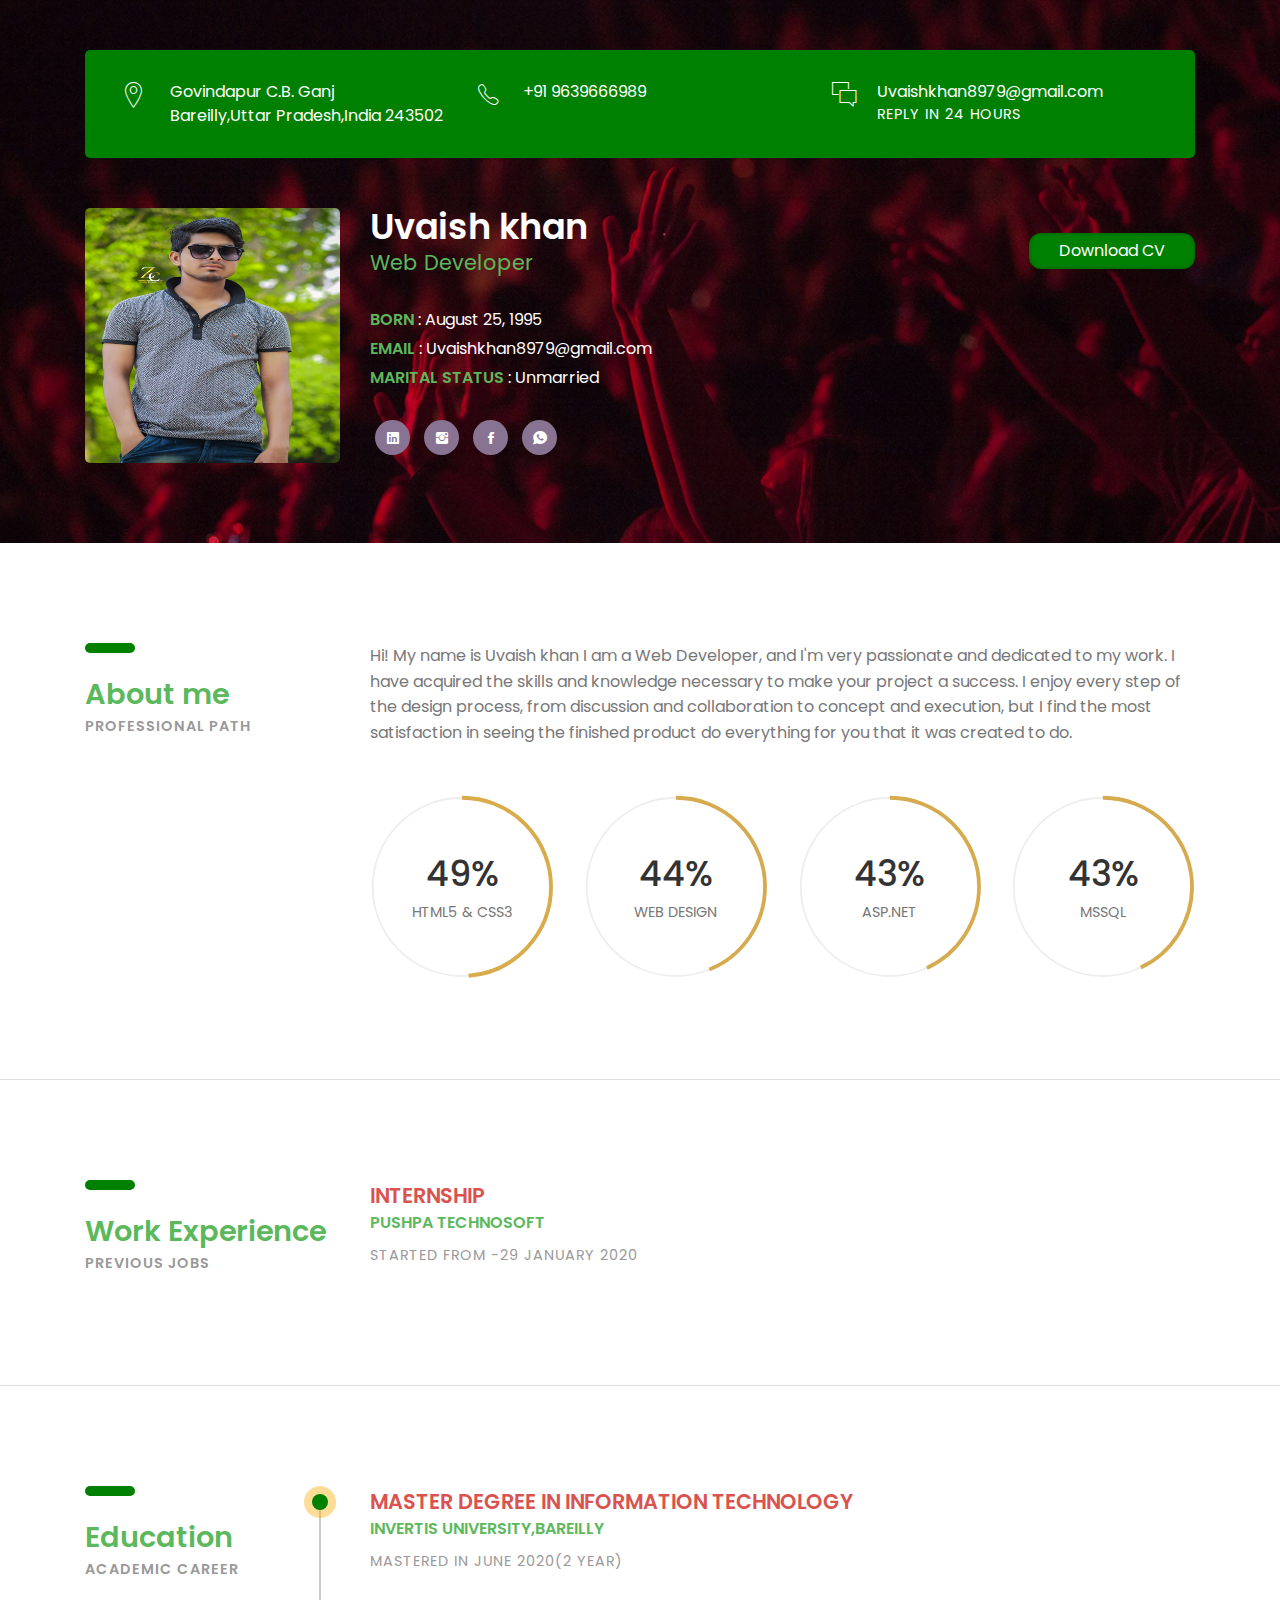
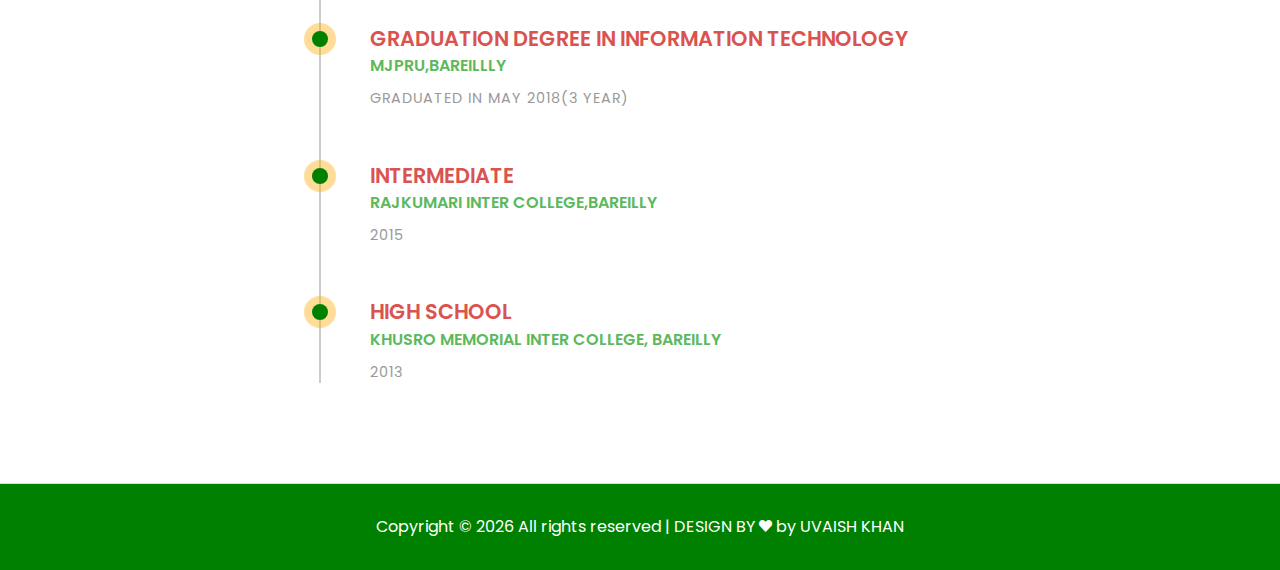
==== index.html @ 05919a77 "Rename cvv.html to index.html" ====
<!DOCTYPE html PUBLIC "-//W3C//DTD XHTML 1.0 Transitional//EN" "http://www.w3.org/TR/xhtml1/DTD/xhtml1-transitional.dtd">

<html xmlns="http://www.w3.org/1999/xhtml">
<head runat="server">
    <title>Uvaish khan</title>

<meta http-equiv="Content-Type" content="text/html; charset=UTF-8" />
<meta name="author" content="Marketify"/>
<meta name="viewport" content="width=device-width, initial-scale=1, maximum-scale=1"/>
<meta name="keywords"  content="Uvaish Khan developer aqib irfan"/>
<meta name="description" content="Hi! My name is Uvaish khan I am a Web Developer, and I'm very passionate and dedicated
                     to my work. 
                     I have acquired the skills and knowledge necessary to make your project a 
                     success. I enjoy every step of the design process, from discussion and
                      collaboration to concept and execution, but I find the most satisfaction
                     in seeing the finished product do everything for you that it was created to do."/>
	
	<!-- Font -->
	
	<link href="https://fonts.googleapis.com/css?family=Poppins:400,500,600,700%7CAllura" rel="stylesheet">
	
	<!-- Stylesheets -->
	
	<link href="common-css/bootstrap.css" rel="stylesheet">
	
	<link href="common-css/ionicons.css" rel="stylesheet">
	
	<link href="common-css/fluidbox.min.css" rel="stylesheet">
	
	<link href="02-cv-boxed/css/styles.css" rel="stylesheet">
	
	<link href="02-cv-boxed/css/responsive.css" rel="stylesheet">
</head>
<body>
    <form id="form1" runat="server">
    <section class="intro-section">
		<div class="container">
		
			<div class="heading-wrapper">
				<div class="row">
					<div class="col-sm-6 col-md-6 col-lg-4">
						<div class="info">
							<i class="icon ion-ios-location-outline"></i>
							<div class="right-area">
								<h5>Govindapur C.B. Ganj</h5>
								<h5>Bareilly,Uttar Pradesh,India 243502</h5>
							</div><!-- right-area -->
						</div><!-- info -->
					</div><!-- col-sm-4 -->
					
					<div class="col-sm-6 col-md-6 col-lg-4">
						<div class="info">
							<i class="icon ion-ios-telephone-outline"></i>
							<div class="right-area">
								<h5>+91 9639666989</h5>
							</div><!-- right-area -->
						</div><!-- info -->
					</div><!-- col-sm-4 -->
					
					<div class="col-sm-6 col-md-6 col-lg-4">
						<div class="info">
							<i class="icon ion-ios-chatboxes-outline"></i>
							<div class="right-area">
								<h5>Uvaishkhan8979@gmail.com</h5>
								<h6>REPLY IN 24 HOURS</h6>
							</div><!-- right-area -->
						</div><!-- info -->
					</div><!-- col-sm-4 -->
				</div><!-- row -->
			</div><!-- heading-wrapper -->
			
		
		
			<div class="intro">
				<div class="row">
				
					<div class="col-sm-8 col-md-4 col-lg-3">
						<div class="profile-img margin-b-30"><img src="images/UKK.jpg" alt=""></div>
					</div><!-- col-sm-8 -->
					
					<div class="col-sm-10 col-md-5 col-lg-6">		
							<h2><b>Uvaish khan</b></h2>
							<h4 class="text-success">Web Developer</h4>
							<ul class="information margin-tb-30">
								<li><b class="text-success">BORN</b> : August 25, 1995</li>
								<li><b class="text-success">EMAIL</b> : Uvaishkhan8979@gmail.com</li>
								<li><b class="text-success">MARITAL STATUS</b> : Unmarried</li>
							</ul>
							<ul class="social-icons">
								<li><a href="https://www.linkedin.com/in/uvaish-khan-932464194/" style="padding-top: 10px"><i class="ion-social-linkedin"></i></a></li>
								<li><a href="https://www.instagram.com/uvt989khan/?hl=en" style="padding-top: 10px"><i class="ion-social-instagram"></i></a></li>
								<li><a href="https://www.facebook.com/uvaish.khan.902" style="padding-top: 10px"><i class="ion-social-facebook"></i></a></li>
								<li><a href="https://wa.me/919639666989" style="padding-top: 10px"><i class="ion-social-whatsapp"></i></a></li>
							</ul>
					</div><!-- col-sm-8 -->
					
					<div class="col-sm-10 col-md-3 col-lg-3">
						<a class="downlad-btn" href="images/uvaish khan cv-pdf.pdf" target="_blank">Download CV</a>
					</div><!-- col-lg-2 -->
			
				</div><!-- row -->
			
			</div><!-- intro -->
		</div><!-- container -->
	</section><!-- intro-section -->
	
	
	<section class="about-section section">
		<div class="container">
			<div class="row">
				<div class="col-sm-12 col-md-3">
					<div class="heading">
						<h3 class="text-success"><b>About me</b></h3>
						<h6 class="font-lite-black"><b>PROFESSIONAL PATH</b></h6>
					</div>
				</div><!-- col-sm-3 -->
				<div class="col-sm-12 col-md-9">
					<p class="margin-b-50">Hi! My name is Uvaish khan I am a Web Developer, and I'm very passionate and dedicated
                     to my work.
                     I have acquired the skills and knowledge necessary to make your project a 
                     success. I enjoy every step of the design process, from discussion and
                      collaboration to concept and execution, but I find the most satisfaction
                     in seeing the finished product do everything for you that it was created to do.</p>
					
					<div class="row">
						<div class="col-sm-6 col-md-6 col-lg-3">
							<div class="radial-prog-area margin-b-30">
								<div class="radial-progress" data-prog-percent=".87">
									<div></div>
									<h6 class="progress-title">HTML5 & CSS3</h6>
								</div>
							</div><!-- radial-prog-area-->
						</div><!-- col-sm-6-->
					
						<div class="col-sm-6 col-md-6 col-lg-3">
							<div class="radial-prog-area margin-b-30">
								<div class="radial-progress" data-prog-percent=".78">
									<div></div>
									<h6 class="progress-title">WEB DESIGN</h6>
								</div>
							</div><!-- radial-prog-area-->
						</div><!-- col-sm-6-->
						
						<div class="col-sm-6 col-md-6 col-lg-3">
							<div class="radial-prog-area margin-b-30">
								<div class="radial-progress" data-prog-percent=".77">
									<div></div>
									<h6 class="progress-title">ASP.NET</h6>
								</div>
							</div><!-- radial-prog-area-->
						</div><!-- col-sm-6-->
						
						<div class="col-sm-6 col-md-6 col-lg-3">
							<div class="radial-prog-area margin-b-50">
								<div class="radial-progress" data-prog-percent=".77">
									<div></div>
									<h6 class="progress-title">MSSQL</h6>
								</div>
							</div><!-- radial-prog-area-->
						</div><!-- col-sm-6-->
					
					</div><!-- row -->
				</div><!-- col-sm-9 -->
			</div><!-- row -->
		</div><!-- container -->
	</section><!-- about-section -->
	
	<section class="experience-section section">
		<div class="container">
			<div class="row">
				<div class="col-sm-12 col-md-3">
					<div class="heading">
						<h3 class="text-success"><b>Work Experience</b></h3>
						<h6 class="font-lite-black"><b>PREVIOUS JOBS</b></h6>
					</div>
				</div><!-- col-sm-3 -->
				
				<div class="col-sm-12 col-md-9">
					<!-- experience -->
					
					<div class="experience margin-b-50">
						<h4 class="text-danger"><b>INTERNSHIP</b></h4>
						<h5 class="text-success"><b>PUSHPA TECHNOSOFT</b></h5>
						<h6 class="font-lite-black margin-t-10">STARTED FROM -29 JANUARY 2020</h6>
						<!--<p class="margin-tb-30">Duis non volutpat arcu, eu mollis tellus. Sed finibus aliquam neque sit amet sodales. 
							Lorem ipsum dolor sit amet, consectetur adipiscing elit. Nulla maximus pellentes que velit, 
							quis consequat nulla effi citur at. Maecenas sed massa tristique.Duis non volutpat arcu, 
							eu mollis tellus. Sed finibus aliquam neque sit amet sodales. </p>
						<ul class="list">
							<li>Duis non volutpat arcu, eu mollis tellus.</li>
							<li>Quis consequat nulla effi citur at.</li>
							<li>Sed finibus aliquam neque sit.</li>
						</ul>-->
					</div><!-- experience -->
					
				</div><!-- col-sm-9 -->
			</div><!-- row -->
		</div><!-- container -->
	</section><!-- experience-section -->
	
	<!--<section class="portfolio-section section">
		<div class="container">
			<div class="row">
				<div class="col-sm-12 col-md-3">
					<div class="heading">
						<h3><b>Portfolio</b></h3>
						<h6 class="font-lite-black"><b>MY WORK</b></h6>
					</div>
				</div>
				
				<div class="col-sm-12 col-md-9">
					<div class="portfolioFilter clearfix margin-b-80">
						<a href="#" data-filter="*" class="current"><b>ALL</b></a>
						<a href="#" data-filter=".web-design"><b>WEB DESIGN</b></a>
						<a href="#" data-filter=".branding"><b>BRANDING</b></a>
						<a href="#" data-filter=".graphic-design"><b>GRAPHIC DESIGN</b></a>
					</div>
				</div>
             
			</div>
            
     
			
			<div class="portfolioContainer  margin-b-50">
				
				<div class="p-item web-design">
					<a href="images/portfolio-13-400x400.jpg" data-fluidbox>
						<img src="images/portfolio-13-400x400.jpg" alt=""></a>
				</div>
				
				<div class="p-item branding graphic-design">
					<a href="images/portfolio-14-400x400.jpg" data-fluidbox>
						<img src="images/portfolio-14-400x400.jpg" alt=""></a>
				</div>
				
				<div class="p-item web-design">
					<a href="images/portfolio-15-400x400.jpg" data-fluidbox>
						<img src="images/portfolio-15-400x400.jpg" alt=""></a>
				</div>
				
				<div class="p-item graphic-design">
					<a class="img" href="images/portfolio-16-400x400.jpg" data-fluidbox>
						<img src="images/portfolio-16-400x400.jpg" alt=""></a>
				</div>
				
				<div class="p-item branding graphic-design">
					<a href="images/portfolio-17-400x400.jpg" data-fluidbox>
						<img src="images/portfolio-17-400x400.jpg" alt=""></a>
				</div>
				
				<div class="p-item graphic-design web-design">
					<a href="images/portfolio-18-400x400.jpg" data-fluidbox>
						<img src="images/portfolio-18-400x400.jpg" alt=""></a>
				</div>
				
				<div class="p-item  graphic-design branding">
					<a href="images/portfolio-19-400x400.jpg" data-fluidbox>
						<img src="images/portfolio-19-400x400.jpg" alt=""></a>
				</div>
					
				<div class="p-item web-design branding">
					<a href="images/portfolio-20-400x400.jpg" data-fluidbox>
						<img src="images/portfolio-20-400x400.jpg" alt=""></a>
				</div>
			
			</div>
		</div>
	</section>-->
    <!-- portfolio-section -->
	
	
	<section class="education-section section">
		<div class="container">
			<div class="row">
				<div class="col-sm-12 col-md-3">
					<div class="heading">
						<h3 class="text-success"><b>Education</b></h3>
						<h6 class="font-lite-black"><b>ACADEMIC CAREER</b></h6>
					</div>
				</div><!-- col-sm-3 -->
				
				<div class="col-sm-12 col-md-9">
				
					<div class="education-wrapper">
						<div class="education margin-b-50">
							<h4 class="text-danger"><b>MASTER DEGREE IN INFORMATION TECHNOLOGY</b></h4>
							<h5 class="text-success"><b>INVERTIS UNIVERSITY,BAREILLY</b></h5>
							<h6 class="font-lite-black margin-t-10">MASTERED IN JUNE 2020(2 YEAR)</h6>
							<!--<p class="margin-tb-30">Duis non volutpat arcu, eu mollis tellus. Sed finibus aliquam neque sit amet sodales. 
							Lorem ipsum dolor sit amet, consectetur adipiscing elit. Nulla maximus pellentes que velit, 
							quis consequat nulla effi citur at. Maecenas sed massa tristique.Duis non volutpat arcu, 
							eu mollis tellus. Sed finibus aliquam neque sit amet sodales. </p>-->
						</div><!-- education -->
						
						<div class="education margin-b-50">
							<h4 class="text-danger"><b>GRADUATION DEGREE IN INFORMATION TECHNOLOGY</b></h4>
							<h5 class="text-success"><b>MJPRU,BAREILLLY</b></h5>
							<h6 class="font-lite-black margin-t-10">GRADUATED IN MAY 2018(3 YEAR)</h6>
							<!--<p class="margin-tb-30">Duis non volutpat arcu, eu mollis tellus. Sed finibus aliquam neque sit amet sodales. 
							Lorem ipsum dolor sit amet, consectetur adipiscing elit. Nulla maximus pellentes que velit, 
							quis consequat nulla effi citur at. Maecenas sed massa tristique.Duis non volutpat arcu, 
							eu mollis tellus. Sed finibus aliquam neque sit amet sodales. </p>-->
						</div><!-- education -->
						
						<div class="education margin-b-50">
							<h4 class="text-danger"><b>INTERMEDIATE</b></h4>
							<h5 class="text-success" ><b>RAJKUMARI INTER COLLEGE,BAREILLY</b></h5>
							<h6 class="font-lite-black margin-t-10">2015</h6>
						<!--	<p class="margin-tb-30">Duis non volutpat arcu, eu mollis tellus. Sed finibus aliquam neque sit amet sodales. 
							Lorem ipsum dolor sit amet, consectetur adipiscing elit. Nulla maximus pellentes que velit, 
							quis consequat nulla effi citur at. Maecenas sed massa tristique.Duis non volutpat arcu, 
							eu mollis tellus. Sed finibus aliquam neque sit amet sodales. </p>-->
						</div><!-- education -->
                        	<div class="education margin-b-50">
							<h4 class="text-danger"><b>HIGH SCHOOL</b></h4>
							<h5 class="text-success"><b>KHUSRO MEMORIAL INTER COLLEGE, BAREILLY</b></h5>
							<h6 class="font-lite-black margin-t-10">2013</h6>
						<!--	<p class="margin-tb-30">Duis non volutpat arcu, eu mollis tellus. Sed finibus aliquam neque sit amet sodales. 
							Lorem ipsum dolor sit amet, consectetur adipiscing elit. Nulla maximus pellentes que velit, 
							quis consequat nulla effi citur at. Maecenas sed massa tristique.Duis non volutpat arcu, 
							eu mollis tellus. Sed finibus aliquam neque sit amet sodales. </p>-->
						</div><!-- education -->
					</div><!-- education-wrapper -->
				</div><!-- col-sm-9 -->
			</div><!-- row -->
		</div><!-- container -->
		
	</section><!-- education-section -->
	
	<footer>
		<p class="copyright" style="color: white;">
			<!-- Link back to Colorlib can't be removed. Template is licensed under CC BY 3.0. -->
Copyright &copy;
<script>
	document.write(new Date().getFullYear());
</script> All rights reserved | DESIGN BY <i class="ion-heart" aria-hidden="true"></i> by <a href="#" target="_blank">UVAISH KHAN</a>
<!-- Link back to Colorlib can't be removed. Template is licensed under CC BY 3.0. -->
		</p>
	</footer>
	
	
	<!-- SCIPTS -->
	
	<script src="common-js/jquery-3.2.1.min.js"></script>
	
	<script src="common-js/tether.min.js"></script>
	
	<script src="common-js/bootstrap.js"></script>
	
	<script src="common-js/isotope.pkgd.min.js"></script>
	
	<script src="common-js/jquery.waypoints.min.js"></script>
	
	<script src="common-js/progressbar.min.js"></script>
	
	<script src="common-js/jquery.fluidbox.min.js"></script>
	
	<script src="common-js/scripts.js"></script>
	
    </form>
</body>
</html>
---- common-css/fluidbox.min.css ----
@-webkit-keyframes a{0%{-webkit-transform:translate(-50%,-50%) rotateX(0) rotateY(0);transform:translate(-50%,-50%) rotateX(0) rotateY(0)}50%{-webkit-transform:translate(-50%,-50%) rotateX(-180deg) rotateY(0);transform:translate(-50%,-50%) rotateX(-180deg) rotateY(0)}to{-webkit-transform:translate(-50%,-50%) rotateX(-180deg) rotateY(-180deg);transform:translate(-50%,-50%) rotateX(-180deg) rotateY(-180deg)}}@keyframes a{0%{-webkit-transform:translate(-50%,-50%) rotateX(0) rotateY(0);transform:translate(-50%,-50%) rotateX(0) rotateY(0)}50%{-webkit-transform:translate(-50%,-50%) rotateX(-180deg) rotateY(0);transform:translate(-50%,-50%) rotateX(-180deg) rotateY(0)}to{-webkit-transform:translate(-50%,-50%) rotateX(-180deg) rotateY(-180deg);transform:translate(-50%,-50%) rotateX(-180deg) rotateY(-180deg)}}.fluidbox{outline:none}.fluidbox__overlay{background-color:hsla(0,0%,100%,.85);cursor:pointer;cursor:zoom-out;opacity:0;pointer-events:none;position:fixed;top:-100%;left:0;bottom:-100%;right:0;-webkit-transition:all .5s ease-in-out;transition:all .5s ease-in-out}.fluidbox--opened .fluidbox__overlay{pointer-events:auto}.fluidbox__wrap{background-position:center center;background-size:cover;margin:0 auto;position:relative;-webkit-transition:all .5s ease-in-out;transition:all .5s ease-in-out}.fluidbox--closed .fluidbox__thumb,.fluidbox__thumb{-webkit-transition:opacity 0s ease-in-out 0s;transition:opacity 0s ease-in-out 0s}.fluidbox__ghost{background-size:100% 100%;background-position:center center;background-repeat:no-repeat;position:absolute;-webkit-transition:opacity 0s 0s,-webkit-transform .5s 0s;transition:opacity 0s 0s,-webkit-transform .5s 0s;transition:opacity 0s 0s,transform .5s 0s;transition:opacity 0s 0s,transform .5s 0s,-webkit-transform .5s 0s}.fluidbox--opened .fluidbox__ghost{cursor:pointer;cursor:zoom-out}.fluidbox--closed .fluidbox__ghost{-webkit-transition:opacity 0s .5s,-webkit-transform .5s 0s;transition:opacity 0s .5s,-webkit-transform .5s 0s;transition:opacity 0s .5s,transform .5s 0s;transition:opacity 0s .5s,transform .5s 0s,-webkit-transform .5s 0s}.fluidbox__loader{opacity:0;-webkit-perspective:200px;perspective:200px;pointer-events:none;position:absolute;top:0;left:0;bottom:0;right:0}.fluidbox__loader:before{background-color:hsla(0,0%,100%,.85);content:'';-webkit-transform-style:preserve-3d;transform-style:preserve-3d;position:absolute;top:50%;left:50%;width:20%;padding-bottom:20%;-webkit-transform:translate(-50%,-50%);transform:translate(-50%,-50%);-webkit-transition-property:-webkit-transform;transition-property:-webkit-transform;transition-property:transform;transition-property:transform,-webkit-transform;-webkit-transition-duration:.5s;transition-duration:.5s;-webkit-transition-delay:0s;transition-delay:0s}.fluidbox--loading .fluidbox__loader{opacity:1;-webkit-transition:opacity .5s ease-in-out .5s;transition:opacity .5s ease-in-out .5s}.fluidbox--loading .fluidbox__loader:before{-webkit-animation:a 1s 0s infinite ease-in-out forwards;animation:a 1s 0s infinite ease-in-out forwards}
/*# sourceMappingURL=fluidbox.min.css.map */
---- 02-cv-boxed/css/styles.css ----
/*
====================================================

* 	[Master Stylesheet]
	
	Theme Name :  
	Version    :  
	Author     :  
	Author URI :  

====================================================

	TOC
	
	1. PRIMARY STYLES
	2. COMMONS FOR PAGE DESIGN
	3. INTRO SECTION
		HEADER 
		INTRO 
	4. ABOUT SECTION
	5. EXPERIENCE SECTION
	6. PORFOLIO SECTION
	7. EDUCATION SECTION
	8. FOOTER

====================================================


/* ---------------------------------
1. PRIMARY STYLES
--------------------------------- */

html{ font-size: 100%; height: 100%; overflow-x: hidden; margin: 0px;  padding: 0px; touch-action: manipulation; }


body{ font-size: 16px; font-family: 'Poppins', serif; width: 100%; height: 100%; margin: 0; font-weight: 400;
	-webkit-font-smoothing: antialiased; -moz-osx-font-smoothing: grayscale; word-wrap: break-word; 
	color: #333; }

h1, h2, h3, h4, h5, h6, p, a, ul, span, li, img, inpot, button{ margin: 0; padding: 0; }

h1,h2,h3,h4,h5,h6{ line-height: 1.5; font-weight: inherit; }

h1,h2,h3{ font-family: 'Poppins', cursive; }

p{ line-height: 1.6; font-size: 1em; font-weight: 400; color: #777; }

h1{ font-size: 4em; line-height: 1; }
h2{ font-size: 2.2em; line-height: 1.1; }
h3{ font-size: 1.8em; }
h4{ font-size: 1.3em; }
h5{ font-size: 1em; }
h6{ font-size: .9em; letter-spacing: 1px; }

a, button{ display: inline-block; text-decoration: none; color: inherit; line-height: 1; 
	-webkit-transition: all .25s ease-in-out; transition: all .25s ease-in-out; }

a:focus, a:active, a:hover,
button:focus, button:active, button:hover,
a b.light-color:hover{ text-decoration: none; color: #FFA804; }

b{ font-weight: 600; }

img{ width: 100%; }

li{ list-style: none; display: inline-block; }

span{ display: inline-block; }

button{ outline: 0; border: 0; background: none; cursor: pointer; }

.icon{ font-size: 1.1em; display: inline-block; line-height: inherit; }

[class^="icon-"]:before, [class*=" icon-"]:before{ line-height: inherit; }

b.max-bold{ font-weight: 700; }



/* ---------------------------------
2. COMMONS FOR PAGE DESIGN
--------------------------------- */

.section{ padding: 100px 0 50px; border-bottom: 1px solid #ddd; }

.section .heading{ margin-bottom: 60px; }

.section .heading:before{ content:''; height: 10px; width: 50px; border-radius: 5px;
	margin-bottom: 20px; display: block; background: #008000; }
	
.margin-t-10{ margin-top: 10px; }

.margin-b-30{ margin-bottom: 30px; }
.margin-b-50{ margin-bottom: 50px; }

.margin-tb-30{ margin-top: 30px; margin-bottom: 30px; }

.font-yellow{ color: #FFA600; }

.font-semi-white{ color: #ddd; }

.font-lite-black{ color: #999; }



/* ---------------------------------
3. INTRO SECTION
--------------------------------- */

.intro-section{ padding: 50px 0; position: relative; background-size: cover; 
	z-index: 1;background-image: url(../../images/slider-3-1920x1080.jpg); }

.intro-section:before{ content:''; z-index: -1; position: absolute; top: 0; bottom: 0; left: 0; 
	right: 0; background: rgba(0,0,0, .2); }

	
/* HEADER */

.intro-section .heading-wrapper{ border-radius: 5px; padding: 30px 40px 20px; margin-bottom: 50px;
	background: #008000; color: #fff; }

.intro-section .info{ margin-bottom: 10px; }

.intro-section .info .icon{ float: left; font-size: 30px; }

.intro-section .info .right-area{ margin-left: 45px; }


/* INTRO */

.intro{ color: #fff; }

.intro .profile-img{ max-width: 400px; border-radius: 5px; overflow: hidden; }

.intro .information > li{ display: block; margin: 5px 0; }

.intro .social-icons > li > a{ height: 35px; line-height: 35px; width: 35px; border-radius: 20px; 
	overflow: hidden; z-index: 1; position: relative; margin: 0 5px 5px; text-align: center;
	background: #887392; color: #fff; }

.intro .social-icons > li > a:after{ content: ''; position: absolute; bottom: 0; left: 0; right: 0;
	top: 0; z-index: -1; border-radius: 20px; background: #FFA804; 
	-webkit-transition: all .2s ease; transition: all .2s ease;
	-webkit-transform: scale(0); transform: scale(0); }

.intro .social-icons > li > a:hover:after{ -webkit-transform: scale(1); transform: scale(1); }


.intro .downlad-btn{ padding: 10px 30px; border-radius: 12px; float: right; margin-top: 25px;
	box-shadow: inset 0 0px 4px rgba(0,0,0,.3); background: #008000; color: #fff; text-align:center;
	-webkit-transition: all .2s ease; transition: all .2s ease; }

.intro .downlad-btn:hover{ -webkit-transform: translateY(-4px); transform: translateY(-4px); }



/* ---------------------------------
4. ABOUT SECTION
--------------------------------- */

.radial-progress{ position: relative; max-width: 200px; margin: 0 auto; }

.radial-progress .progressbar-text{ font-size: 2.2em; font-weight: 500; 
	padding-bottom: 25px!important; color: #333!important; }

.radial-progress .progressbar-text:after{ content:'%'; }

.radial-progress .progress-title{ position: absolute; top: 50%; left: 50%; width: 100%;
	letter-spacing: 0; text-align: center; transform: translate(-50%, 15px); color: #777; }

	

/* ---------------------------------
5. EXPERIENCE SECTION
--------------------------------- */

.experience .list > li{ display: block; position: relative; margin-bottom: 10px; padding-left: 20px; }

.experience .list > li:before{ content: ''; position: absolute; top: 50%; left: 0; height: 10px; 
	width: 10px; margin-top: -5px; display: block; border-radius: 10px; border: 2px solid #555; }

	

/* ---------------------------------
6. PORFOLIO SECTION
--------------------------------- */

.portfolio-section{ position: relative; }

.portfolio-section .portfolioFilter{ margin-top: 60px; color: #666; }

.portfolio-section .portfolioFilter a{ margin: 10px 10px 0 0; }

.portfolio-section .portfolioFilter a.current{ color: #FFA804; }

.portfolio-section .portfolioContainer{ margin-left: -15px; margin-right: -15px; }

.portfolio-section .p-item{ width: 25%; padding: 0 7.5px 0px; margin-top: 15px; }

.portfolio-section .p-item a{ display: inline-block; position: relative; }


	
/* ---------------------------------
7. EDUCATION SECTION
--------------------------------- */

.education-wrapper{ position: relative; }

.education-wrapper:after{ content:''; position: absolute; top: 8px; bottom: 0; left: -51px;
	width: 2px; background: #ccc; }

.education-wrapper .education{ position: relative; }

.education-wrapper .education:after{ content:''; position: absolute; top: 8px; left: -58px; width: 16px; 
	height: 16px; border-radius: 10px; z-index: 1;
	box-shadow: 0 0 0 8px rgba(255,171,0, .4); background: #008000; }
	
	
	
/* ---------------------------------
8. FOOTER
--------------------------------- */

.copyright{ text-align: center; padding: 30px 0; background: #008000; }
---- 02-cv-boxed/css/responsive.css ----
/* Screens Resolution : 992px
-------------------------------------------------------------------------- */
@media only screen and (max-width: 1200px) {
	
}

/* Screens Resolution : 992px
-------------------------------------------------------------------------- */
@media only screen and (max-width: 992px) {

	


	
	/* ---------------------------------
	7. EDUCATION SECTION
	--------------------------------- */
	
	.education-wrapper:after,
	.education-wrapper .education:after{ display: none; }
}

/* Screens Resolution : 767px
-------------------------------------------------------------------------- */
@media only screen and (max-width: 767px) {
	
	/* ---------------------------------
	1. PRIMARY STYLES
	--------------------------------- */

	p{ line-height: 1.4; }

	h1{ font-size: 3em; }
	h2{ font-size: 2em; }
	h3{ font-size: 1.8em; }


	
	/* ---------------------------------
	2. COMMONS FOR PAGE DESIGN
	--------------------------------- */

	.section{ padding: 50px 0 0px; }

	.section .heading{ margin-bottom: 30px; }

	
	/* ---------------------------------
	3. INTRO SECTION
	--------------------------------- */

	/* INTRO */

	.intro .downlad-btn{ float: none; }
	
		/* ---------------------------------
	6. PORFOLIO SECTION
	--------------------------------- */
	
	.portfolio-section .portfolioFilter{ margin-top: 0px; margin-bottom: 20px; }
	
	.portfolio-section .p-item{ width: 50%; }
	
}

/* Screens Resolution : 575px
-------------------------------------------------------------------------- */
@media only screen and (max-width: 575px) {
	
	/* ---------------------------------
	1. PRIMARY STYLES
	--------------------------------- */

	body{ font-size: 14px;  }
	
	/* ---------------------------------
	6. PORFOLIO SECTION
	--------------------------------- */

	.portfolio-section .p-item{ width: 100%; }
	
}

/* Screens Resolution : 479px
-------------------------------------------------------------------------- */
@media only screen and (max-width: 479px) {


}

/* Screens Resolution : 359px
-------------------------------------------------------------------------- */
@media only screen and (max-width: 359px) {
	
	

}

/* Screens Resolution : 290px
-------------------------------------------------------------------------- */
@media only screen and (max-width: 290px) {

	
}

/* Screens Resolution : 290px
-------------------------------------------------------------------------- */
@media only screen and (max-width: 260px) {

	
}
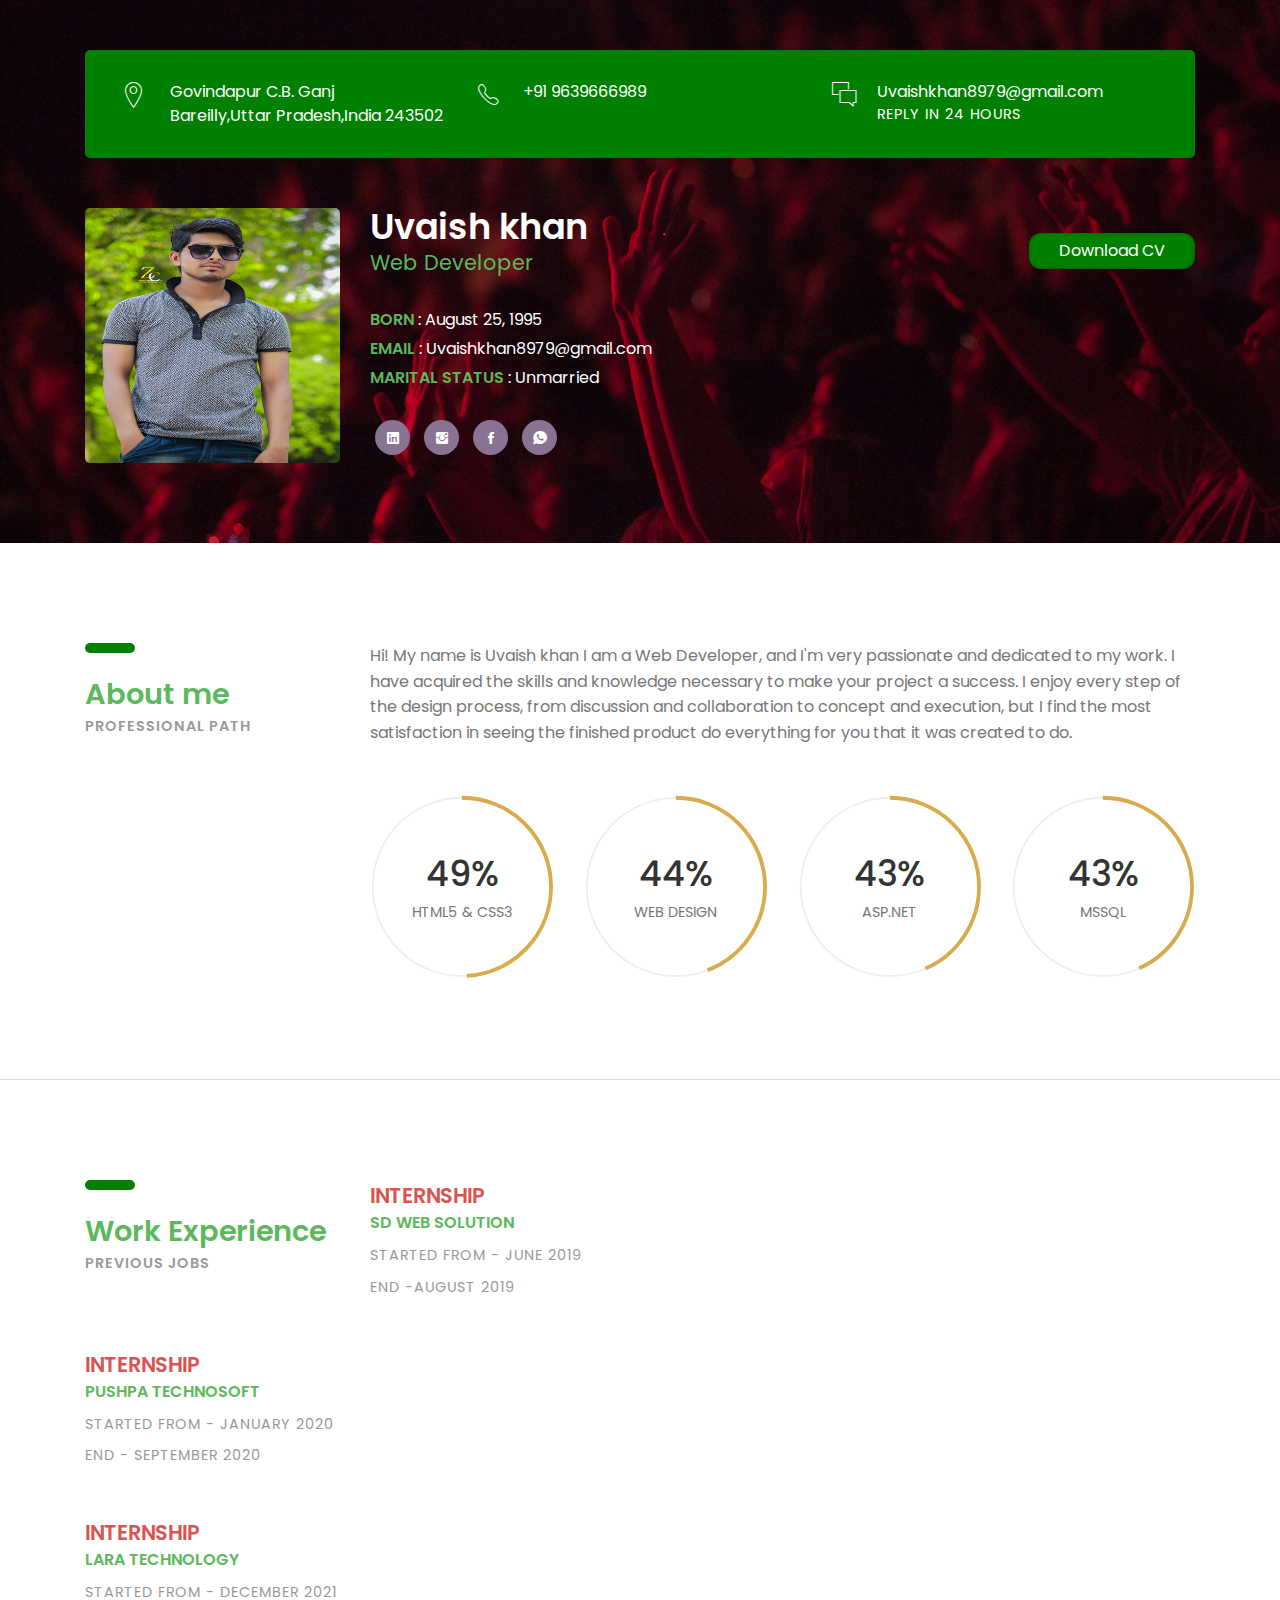
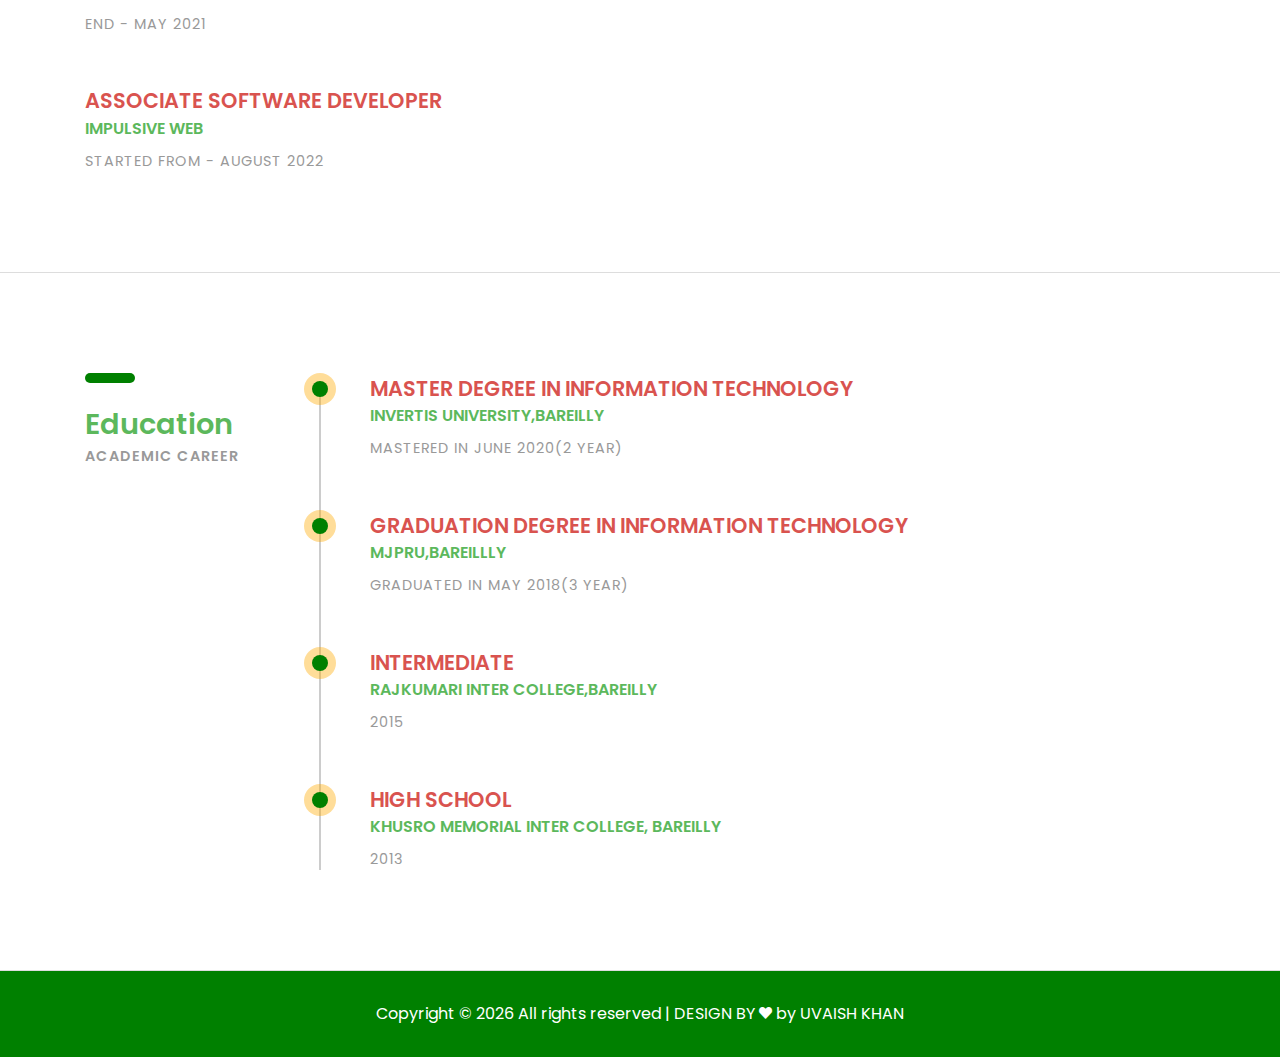
==== commit 1bdfe2ff: "Update index.html" ====
--- a/index.html
+++ b/index.html
@@ -180,8 +180,71 @@
 					
 					<div class="experience margin-b-50">
 						<h4 class="text-danger"><b>INTERNSHIP</b></h4>
+						<h5 class="text-success"><b>SD WEB SOLUTION</b></h5>
+						<h6 class="font-lite-black margin-t-10">STARTED FROM - JUNE 2019</h6>
+						<h6 class="font-lite-black margin-t-10">END -AUGUST 2019</h6>
+						<!--<p class="margin-tb-30">Duis non volutpat arcu, eu mollis tellus. Sed finibus aliquam neque sit amet sodales. 
+							Lorem ipsum dolor sit amet, consectetur adipiscing elit. Nulla maximus pellentes que velit, 
+							quis consequat nulla effi citur at. Maecenas sed massa tristique.Duis non volutpat arcu, 
+							eu mollis tellus. Sed finibus aliquam neque sit amet sodales. </p>
+						<ul class="list">
+							<li>Duis non volutpat arcu, eu mollis tellus.</li>
+							<li>Quis consequat nulla effi citur at.</li>
+							<li>Sed finibus aliquam neque sit.</li>
+						</ul>-->
+					</div><!-- experience -->
+					
+				</div><!-- col-sm-9 -->
+				
+				<div class="col-sm-12 col-md-9">
+					<!-- experience -->
+					
+					<div class="experience margin-b-50">
+						<h4 class="text-danger"><b>INTERNSHIP</b></h4>
 						<h5 class="text-success"><b>PUSHPA TECHNOSOFT</b></h5>
-						<h6 class="font-lite-black margin-t-10">STARTED FROM -29 JANUARY 2020</h6>
+						<h6 class="font-lite-black margin-t-10">STARTED FROM - JANUARY 2020</h6>
+						<h6 class="font-lite-black margin-t-10">END - SEPTEMBER 2020</h6>
+						<!--<p class="margin-tb-30">Duis non volutpat arcu, eu mollis tellus. Sed finibus aliquam neque sit amet sodales. 
+							Lorem ipsum dolor sit amet, consectetur adipiscing elit. Nulla maximus pellentes que velit, 
+							quis consequat nulla effi citur at. Maecenas sed massa tristique.Duis non volutpat arcu, 
+							eu mollis tellus. Sed finibus aliquam neque sit amet sodales. </p>
+						<ul class="list">
+							<li>Duis non volutpat arcu, eu mollis tellus.</li>
+							<li>Quis consequat nulla effi citur at.</li>
+							<li>Sed finibus aliquam neque sit.</li>
+						</ul>-->
+					</div><!-- experience -->
+					
+				</div><!-- col-sm-9 -->
+				
+				<div class="col-sm-12 col-md-9">
+					<!-- experience -->
+					
+					<div class="experience margin-b-50">
+						<h4 class="text-danger"><b>INTERNSHIP</b></h4>
+						<h5 class="text-success"><b>LARA TECHNOLOGY</b></h5>
+						<h6 class="font-lite-black margin-t-10">STARTED FROM - DECEMBER 2021</h6>
+						<h6 class="font-lite-black margin-t-10">END - MAY 2021</h6>
+						<!--<p class="margin-tb-30">Duis non volutpat arcu, eu mollis tellus. Sed finibus aliquam neque sit amet sodales. 
+							Lorem ipsum dolor sit amet, consectetur adipiscing elit. Nulla maximus pellentes que velit, 
+							quis consequat nulla effi citur at. Maecenas sed massa tristique.Duis non volutpat arcu, 
+							eu mollis tellus. Sed finibus aliquam neque sit amet sodales. </p>
+						<ul class="list">
+							<li>Duis non volutpat arcu, eu mollis tellus.</li>
+							<li>Quis consequat nulla effi citur at.</li>
+							<li>Sed finibus aliquam neque sit.</li>
+						</ul>-->
+					</div><!-- experience -->
+					
+				</div><!-- col-sm-9 -->
+				
+				<div class="col-sm-12 col-md-9">
+					<!-- experience -->
+					
+					<div class="experience margin-b-50">
+						<h4 class="text-danger"><b>ASSOCIATE SOFTWARE DEVELOPER</b></h4>
+						<h5 class="text-success"><b>IMPULSIVE WEB</b></h5>
+						<h6 class="font-lite-black margin-t-10">STARTED FROM - AUGUST 2022</h6>
 						<!--<p class="margin-tb-30">Duis non volutpat arcu, eu mollis tellus. Sed finibus aliquam neque sit amet sodales. 
 							Lorem ipsum dolor sit amet, consectetur adipiscing elit. Nulla maximus pellentes que velit, 
 							quis consequat nulla effi citur at. Maecenas sed massa tristique.Duis non volutpat arcu, 
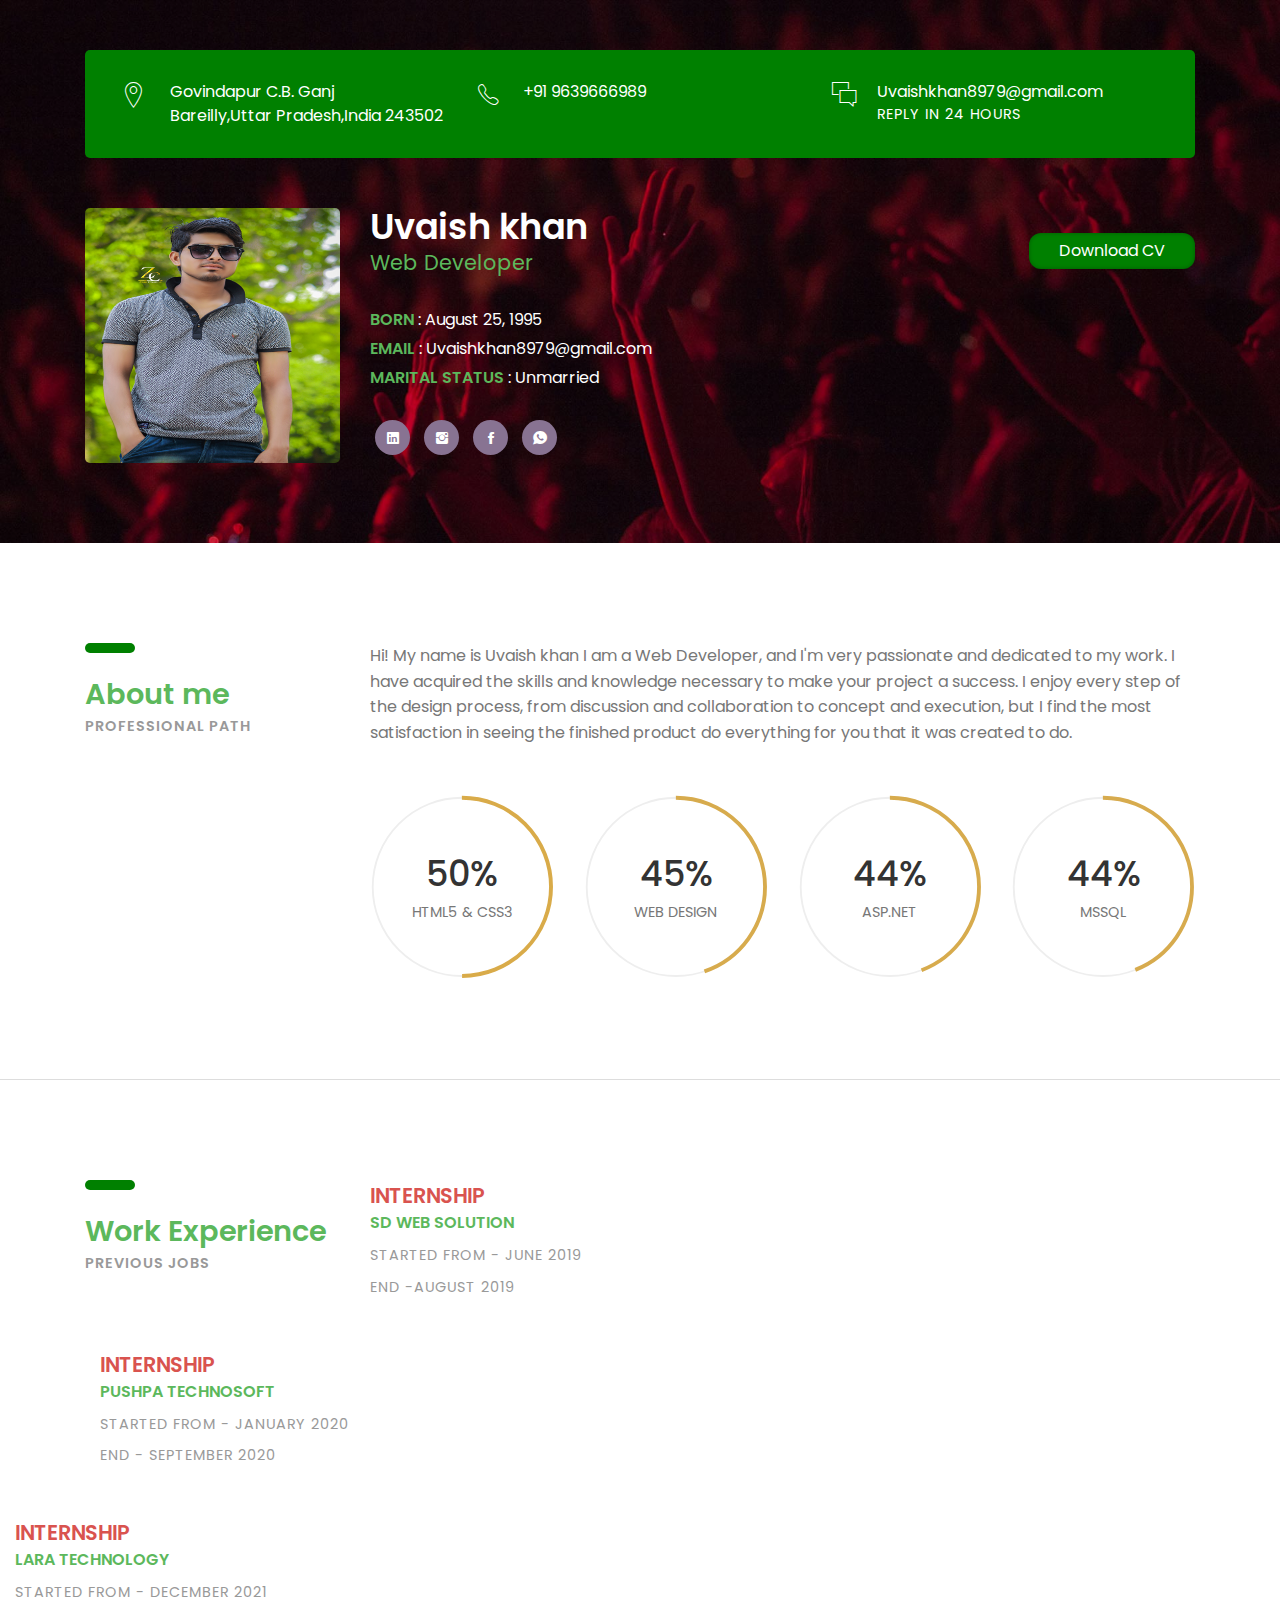
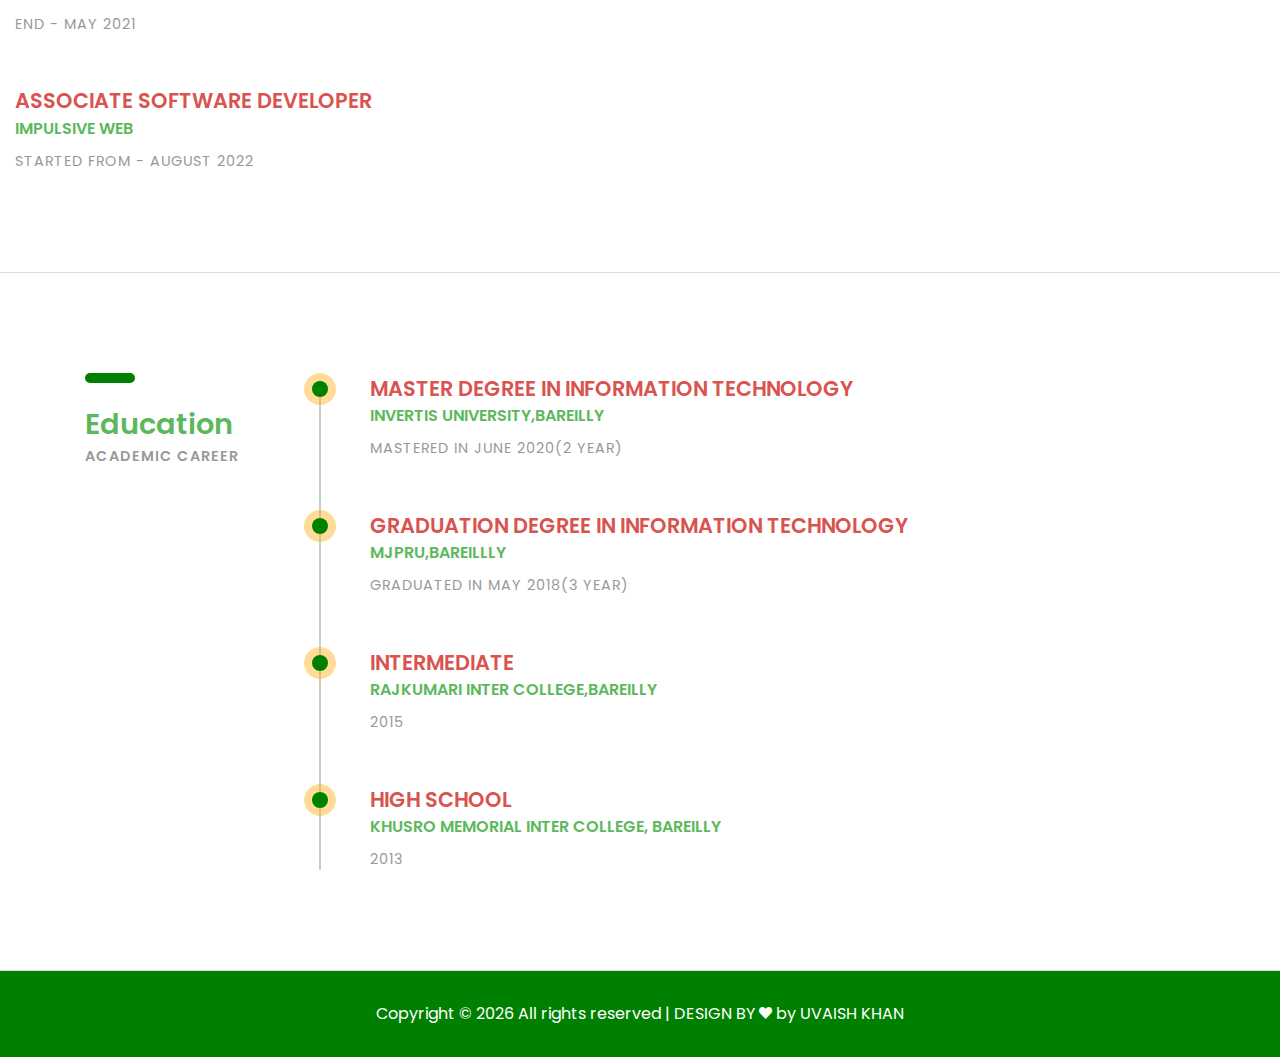
==== commit 01f1162d: "updated" ====
--- a/index.html
+++ b/index.html
@@ -195,6 +195,15 @@
 					</div><!-- experience -->
 					
 				</div><!-- col-sm-9 -->
+			</div><!-- row>
+
+			<div class="row">
+				<div class="col-sm-12 col-md-3">
+					<div class="heading">
+						<h3 class="text-success"><b>Work Experience</b></h3>
+						<h6 class="font-lite-black"><b>PREVIOUS JOBS</b></h6>
+					</div>
+				</div><!-- col-sm-3 -->
 				
 				<div class="col-sm-12 col-md-9">
 					<!-- experience -->
@@ -216,6 +225,15 @@
 					</div><!-- experience -->
 					
 				</div><!-- col-sm-9 -->
+			</div><!-- row>
+
+			<div class="row">
+				<div class="col-sm-12 col-md-3">
+					<div class="heading">
+<!-- 						<h3 class="text-success"><b>Work Experience</b></h3>
+						<h6 class="font-lite-black"><b>PREVIOUS JOBS</b></h6> -->
+					</div>
+				</div><!-- col-sm-3 -->
 				
 				<div class="col-sm-12 col-md-9">
 					<!-- experience -->
@@ -237,6 +255,15 @@
 					</div><!-- experience -->
 					
 				</div><!-- col-sm-9 -->
+	</div><!-- row>
+
+			<div class="row">
+				<div class="col-sm-12 col-md-3">
+					<div class="heading">
+						<h3 class="text-success"><b>Work Experience</b></h3>
+						<h6 class="font-lite-black"><b>PREVIOUS JOBS</b></h6>
+					</div>
+				</div><!-- col-sm-3 -->
 				
 				<div class="col-sm-12 col-md-9">
 					<!-- experience -->
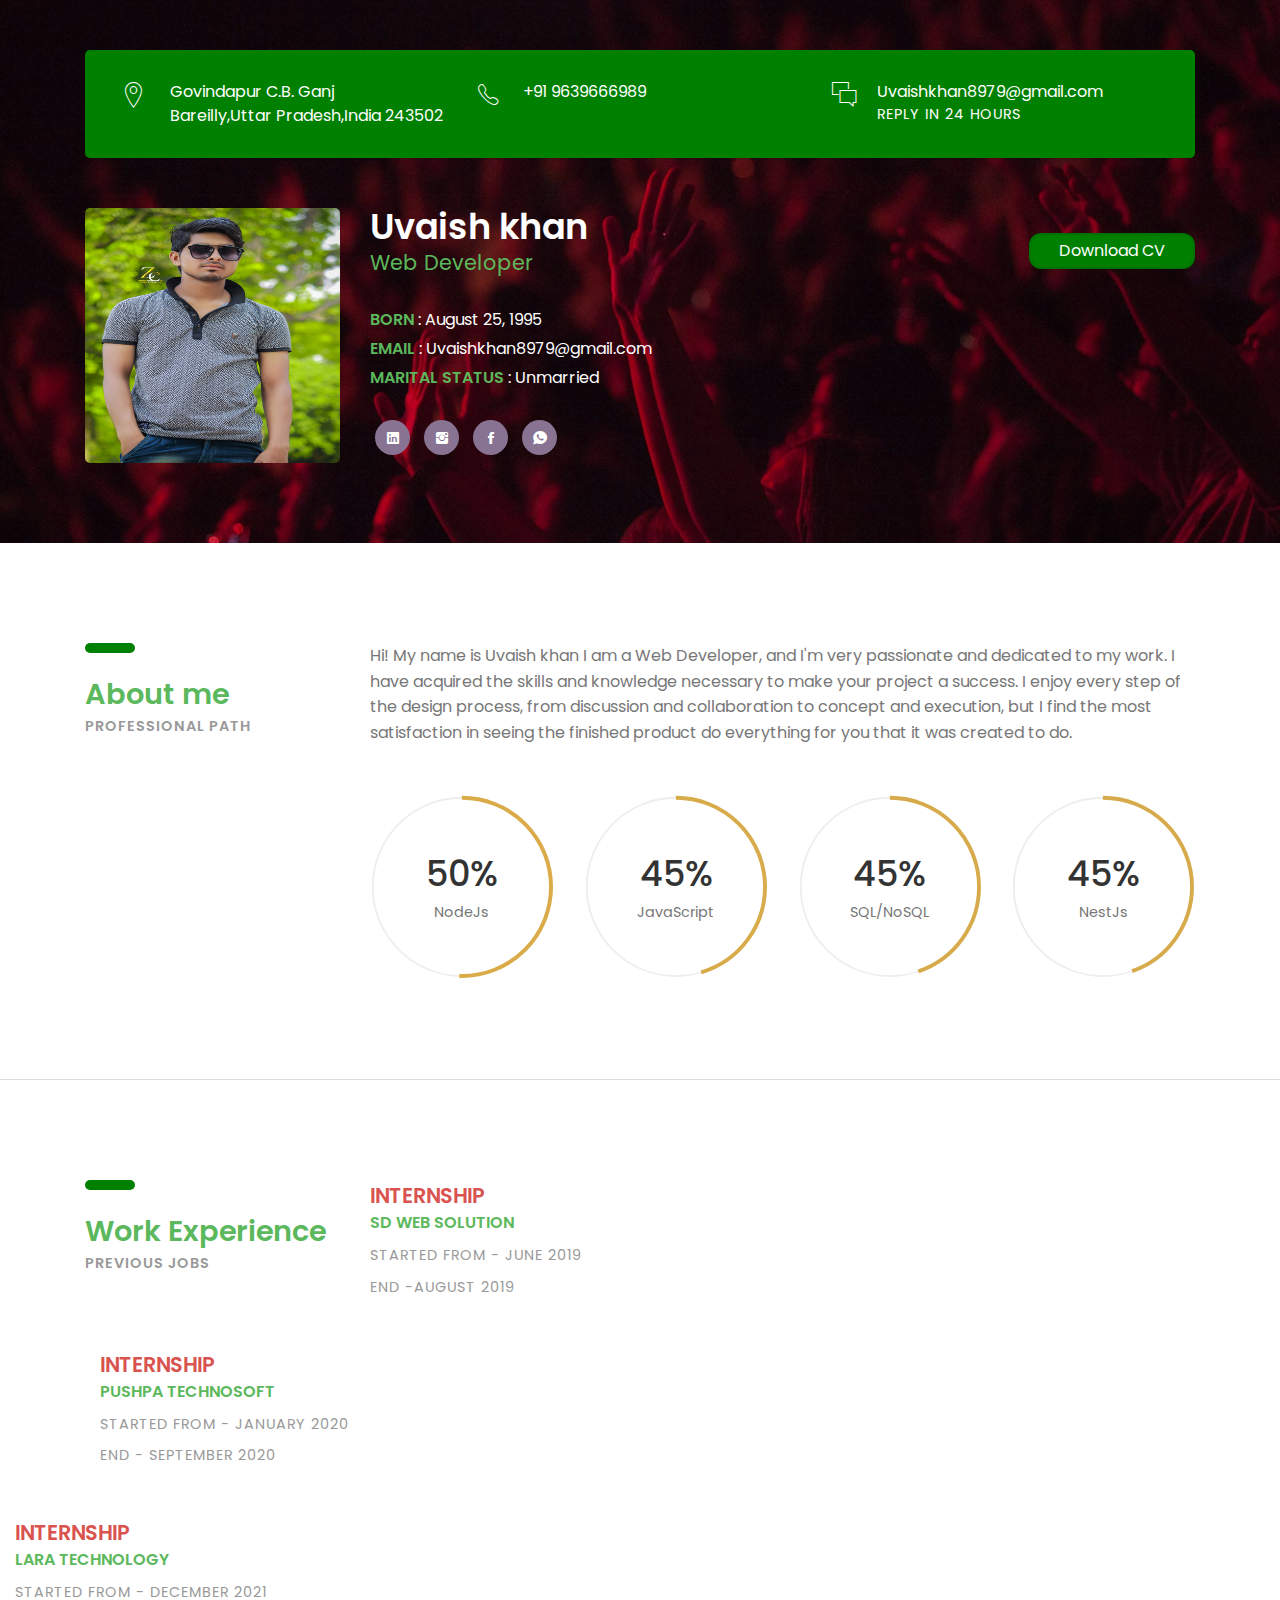
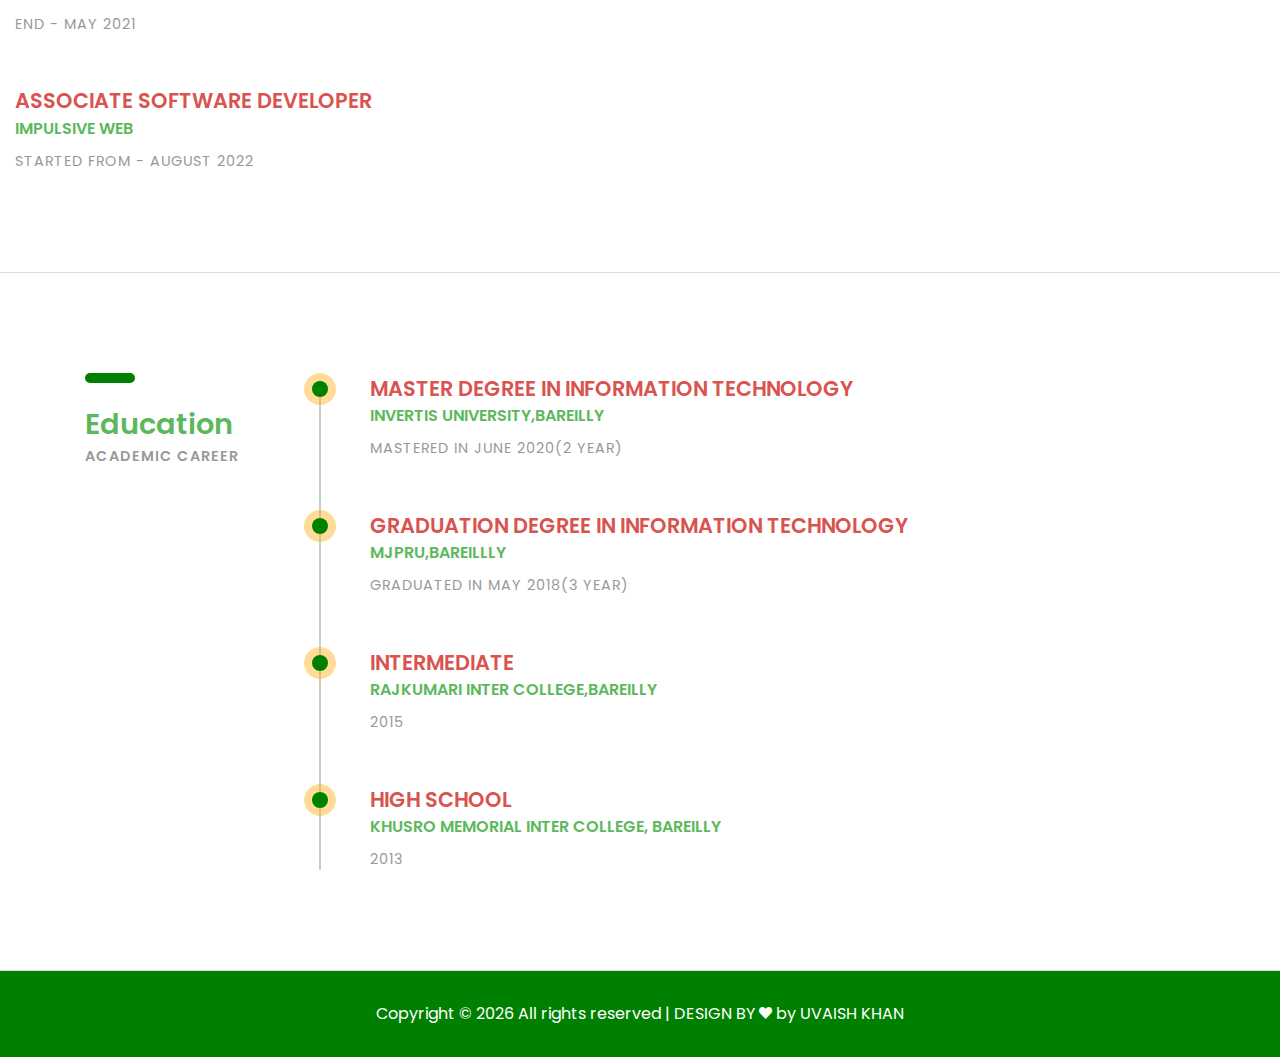
==== commit e4e5d670: "Update index.html" ====
--- a/index.html
+++ b/index.html
@@ -127,7 +127,7 @@
 							<div class="radial-prog-area margin-b-30">
 								<div class="radial-progress" data-prog-percent=".87">
 									<div></div>
-									<h6 class="progress-title">HTML5 & CSS3</h6>
+									<h6 class="progress-title">NodeJs</h6>
 								</div>
 							</div><!-- radial-prog-area-->
 						</div><!-- col-sm-6-->
@@ -136,7 +136,7 @@
 							<div class="radial-prog-area margin-b-30">
 								<div class="radial-progress" data-prog-percent=".78">
 									<div></div>
-									<h6 class="progress-title">WEB DESIGN</h6>
+									<h6 class="progress-title">JavaScript</h6>
 								</div>
 							</div><!-- radial-prog-area-->
 						</div><!-- col-sm-6-->
@@ -145,7 +145,7 @@
 							<div class="radial-prog-area margin-b-30">
 								<div class="radial-progress" data-prog-percent=".77">
 									<div></div>
-									<h6 class="progress-title">ASP.NET</h6>
+									<h6 class="progress-title">SQL/NoSQL</h6>
 								</div>
 							</div><!-- radial-prog-area-->
 						</div><!-- col-sm-6-->
@@ -154,7 +154,7 @@
 							<div class="radial-prog-area margin-b-50">
 								<div class="radial-progress" data-prog-percent=".77">
 									<div></div>
-									<h6 class="progress-title">MSSQL</h6>
+									<h6 class="progress-title">NestJs</h6>
 								</div>
 							</div><!-- radial-prog-area-->
 						</div><!-- col-sm-6-->
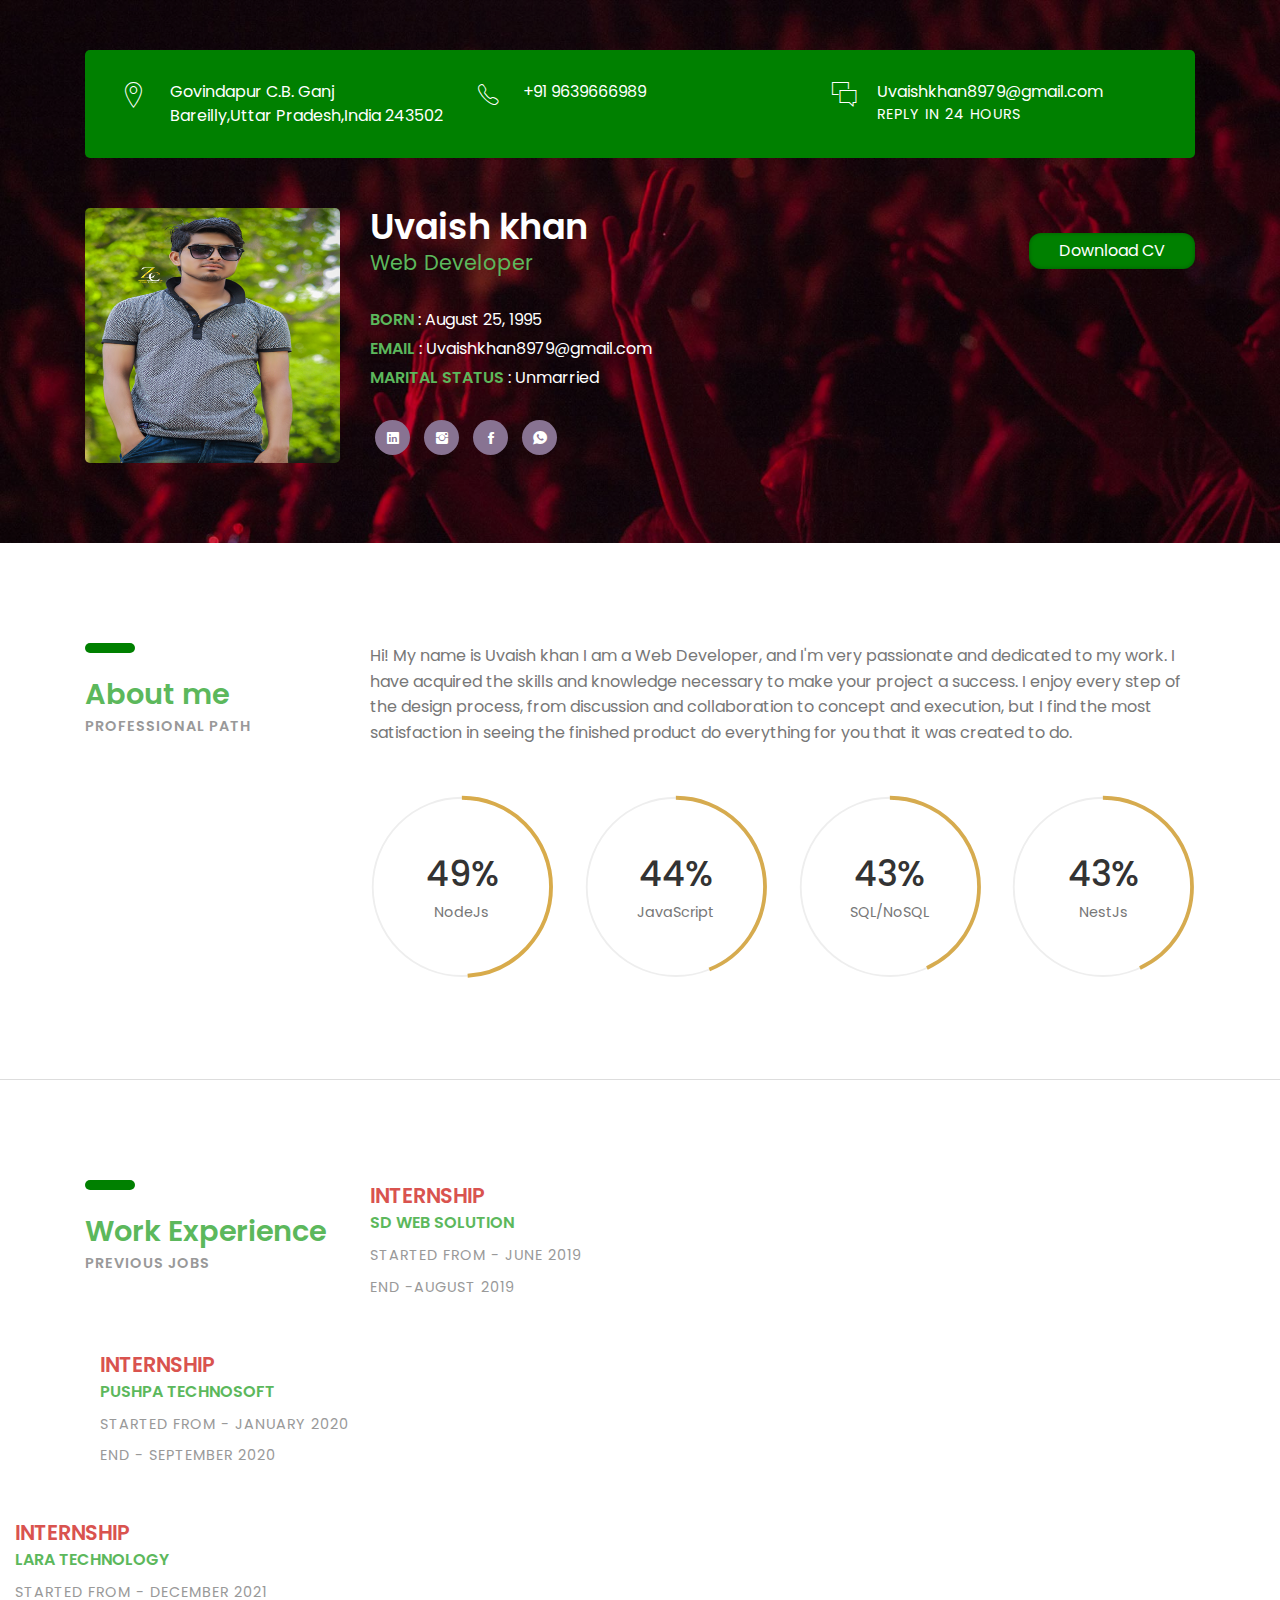
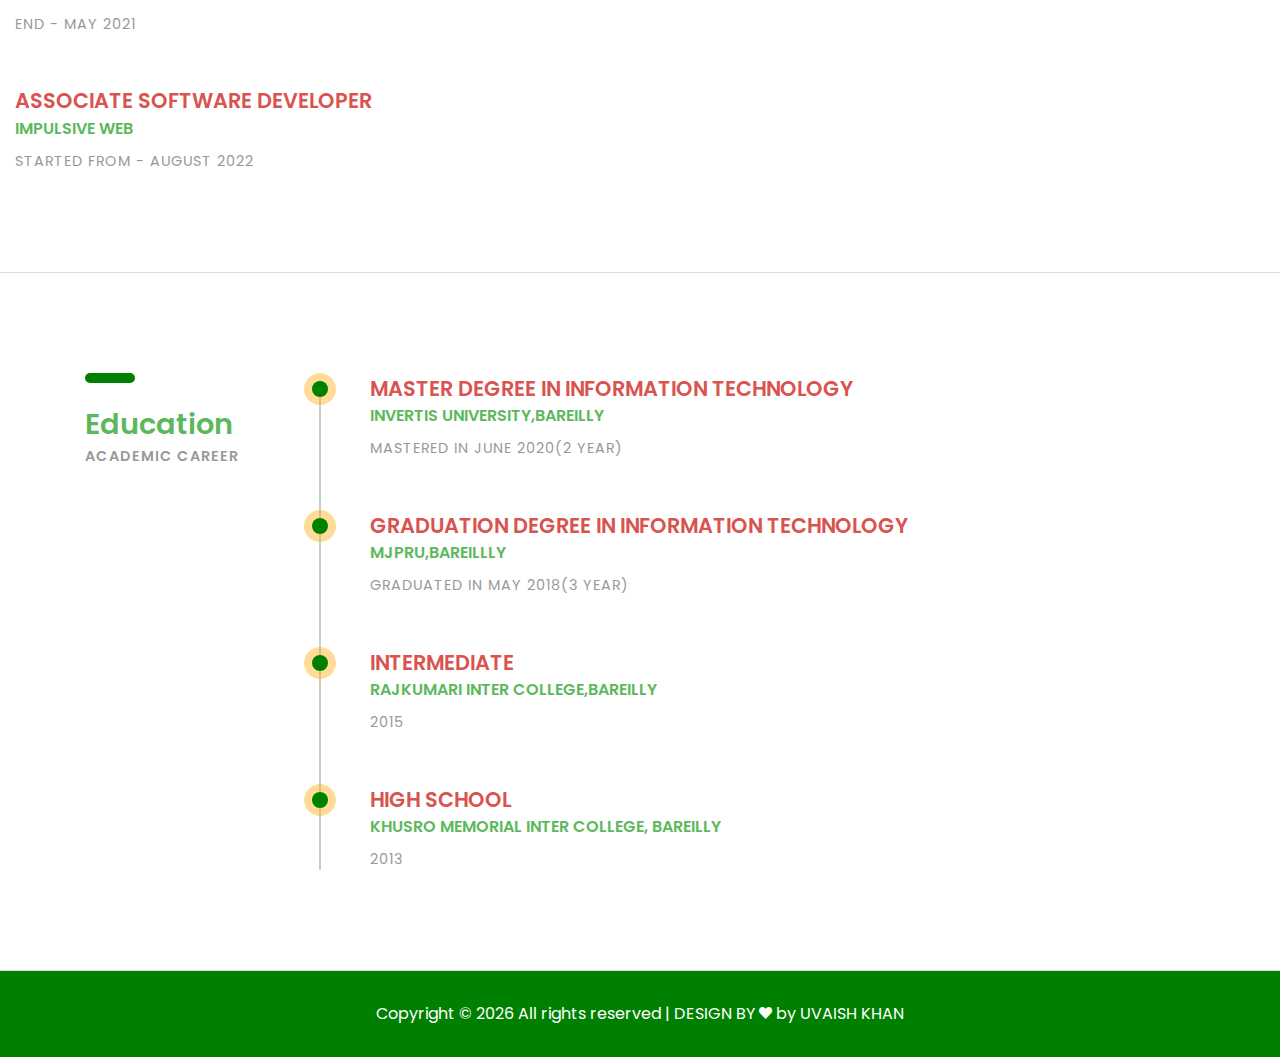
==== commit 28ac7612: "Update index.html" ====
--- a/index.html
+++ b/index.html
@@ -95,7 +95,7 @@
 					</div><!-- col-sm-8 -->
 					
 					<div class="col-sm-10 col-md-3 col-lg-3">
-						<a class="downlad-btn" href="images/uvaish khan cv-pdf.pdf" target="_blank">Download CV</a>
+						<a class="downlad-btn" href="images/Uvaish_khan.pdf" target="_blank">Download CV</a>
 					</div><!-- col-lg-2 -->
 			
 				</div><!-- row -->
